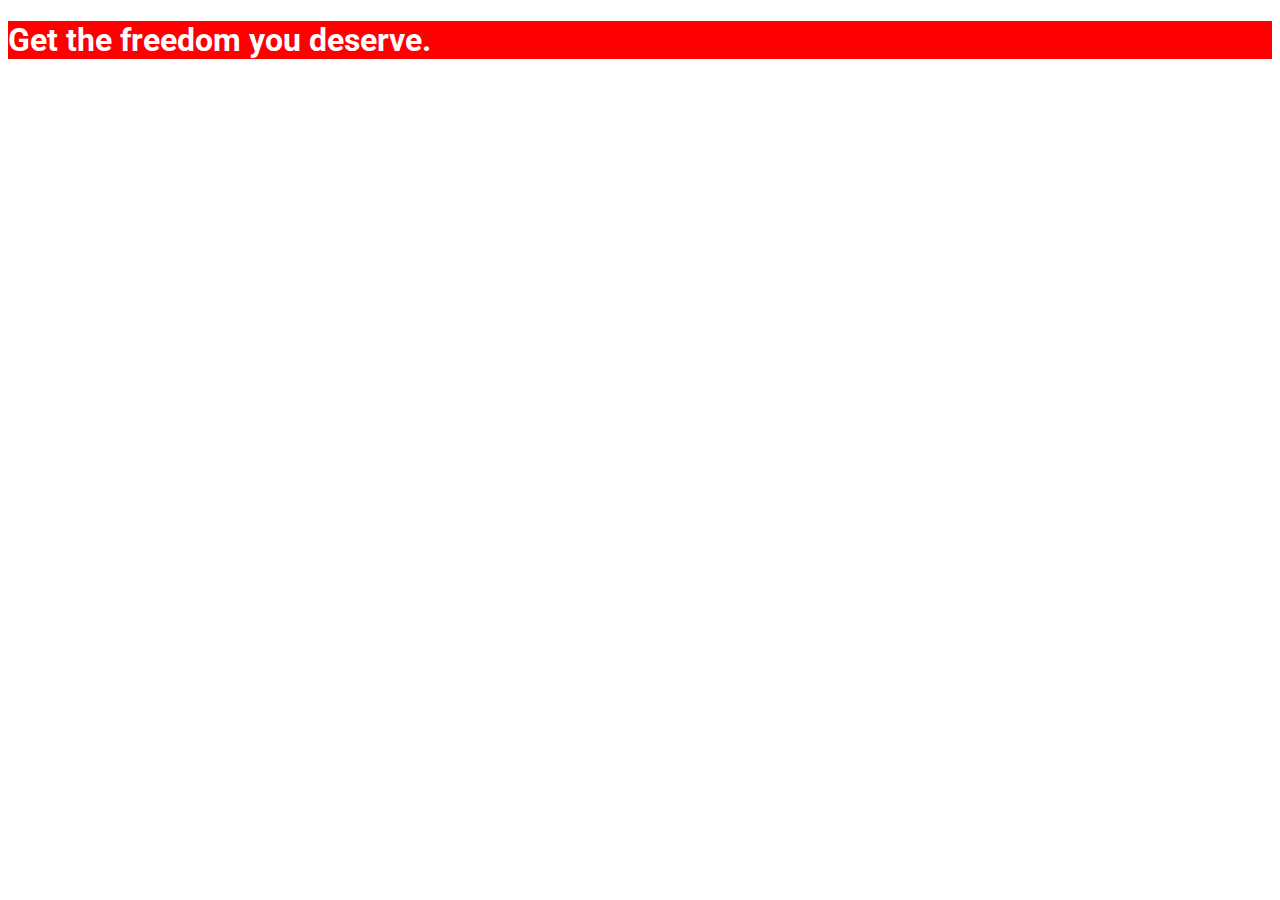
==== index.html @ 7b6d7a40 "first commit" ====
<!DOCTYPE html>
<html lang="en">

<head>
    <meta charset="UTF-8">
    <meta http-equiv="X-UA-Compatible" content="ie=edge">
    <title>uHost</title>
    <link rel="shortcut icon" href="favicon.png">
    <link href="https://fonts.googleapis.com/css2?family=Roboto:wght@100&display=swap" rel="stylesheet">
    <link rel="stylesheet" href="main.css">
</head>

<body>
    <main>
        <section>
            <h1>Get the freedom you deserve.</h1>
        </section>
    </main>
</body>

</html>
---- main.css ----
section {                    
    background-color: red;
}

h1 {
    color: white;
    font-family: 'Roboto', sans-serif;
}
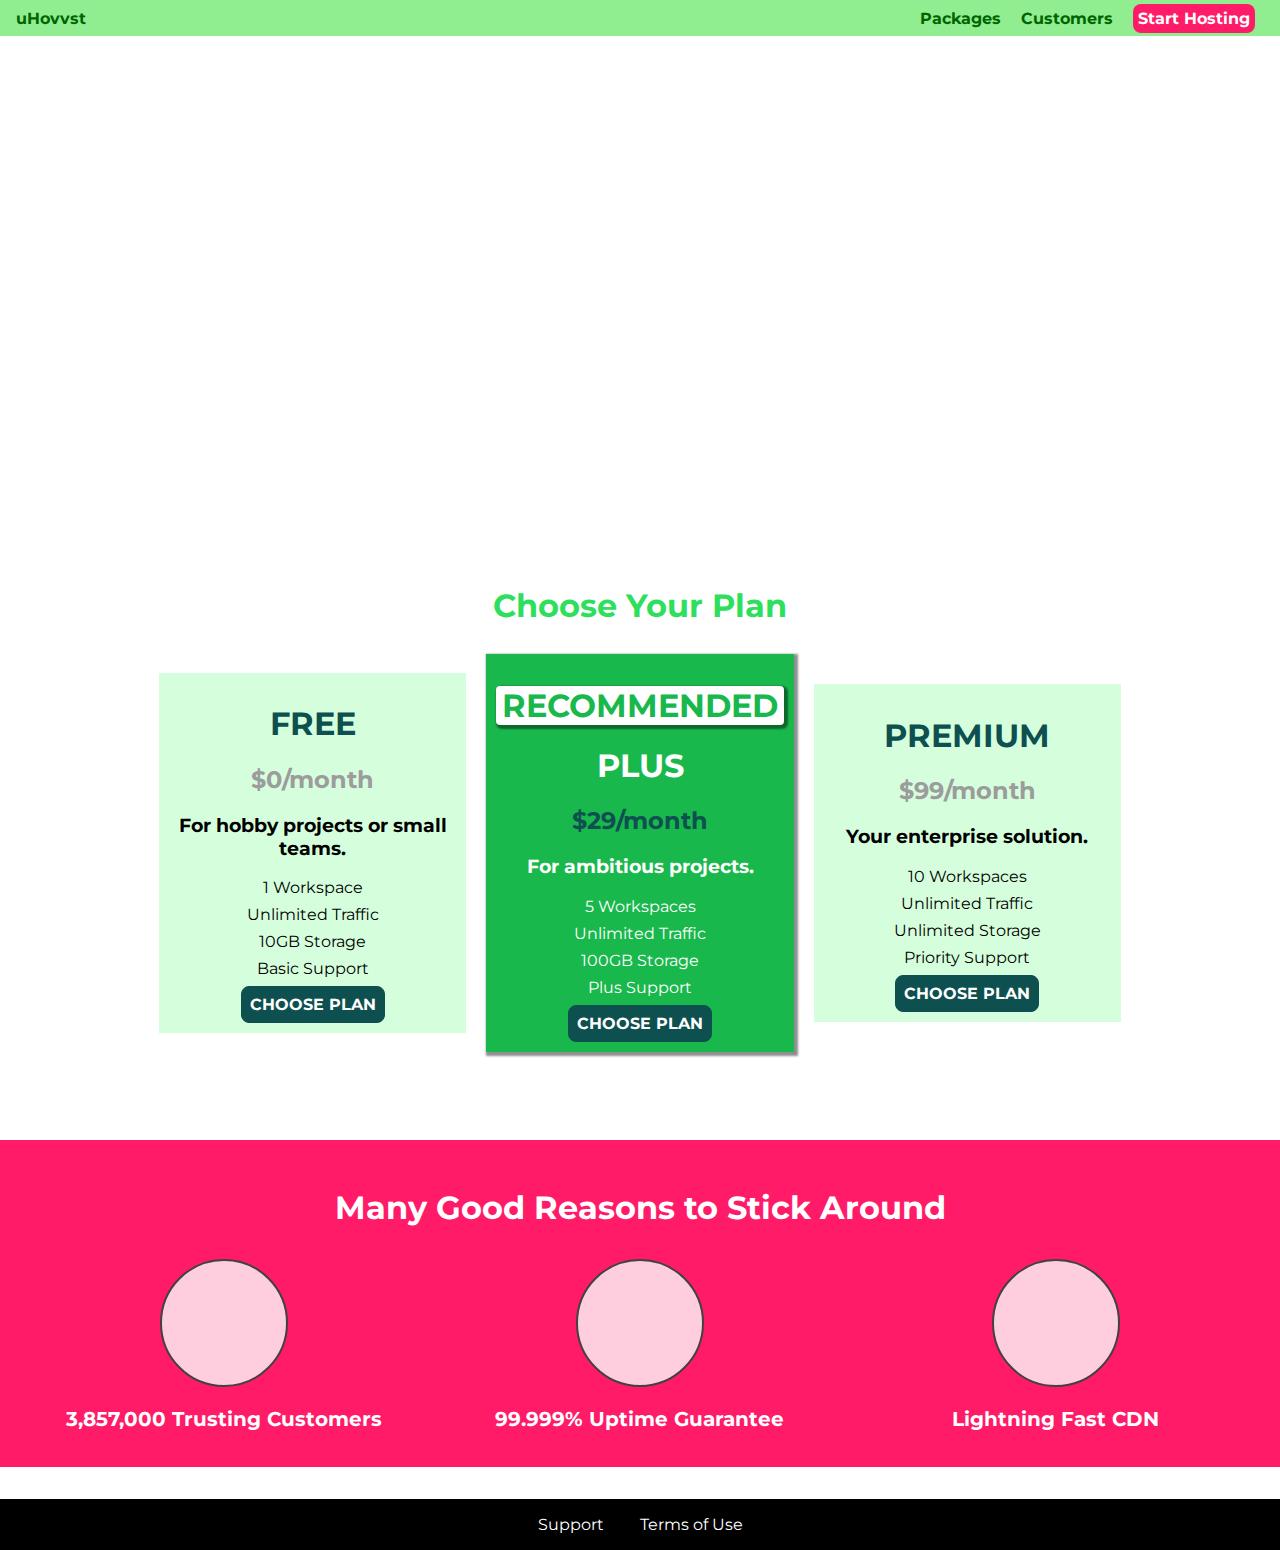
==== commit e4ed648b: "sections 3-5" ====
--- a/index.html
+++ b/index.html
@@ -6,16 +6,121 @@
     <meta http-equiv="X-UA-Compatible" content="ie=edge">
     <title>uHost</title>
     <link rel="shortcut icon" href="favicon.png">
-    <link href="https://fonts.googleapis.com/css2?family=Roboto:wght@100&display=swap" rel="stylesheet">
+    <link href="https://fonts.googleapis.com/css2?family=Roboto:wght@100&family=Montserrat:wght@500;700&display=swap" rel="stylesheet">
+    <link rel="stylesheet" href="shared.css">
     <link rel="stylesheet" href="main.css">
 </head>
 
 <body>
+    <header class="main-header">
+        <div>
+            <a class="main-header__brand" href="index.html">
+                uHovvst
+            </a>
+        </div>
+        <nav class="main-nav">
+            <ul class="main-nav__items">
+                <li class="main-nav__item">
+                    <a href="packages/index.html">Packages</a>
+                </li>
+                <li class="main-nav__item">
+                    <a href="customers/index.html">Customers</a>
+                </li>
+                <li class="main-nav__item main-nav__item--cta">
+                    <a href="start-hosting/index.html">Start Hosting</a>
+                </li>
+            </ul>
+        </nav>
+    </header>
     <main>
-        <section>
+        <section id="product-overview">
             <h1>Get the freedom you deserve.</h1>
         </section>
+        <section id="plans">
+            <h1 class="section-title">Choose Your Plan</h1>
+            <div class="plan__list">
+                <article class="plan">
+                    <h1 class="plan__title">FREE</h1>
+                    <h2 class="plan__price">$0/month</h2>
+                    <h3>For hobby projects or small teams.</h3>
+                    <ul class="plan__features">
+                        <li>1 Workspace</li>
+                        <li>Unlimited Traffic</li>
+                        <li>10GB Storage</li>
+                        <li>Basic Support</li>
+                    </ul>
+                    <div>
+                        <button class="button">CHOOSE PLAN</button>
+                    </div>
+                </article>
+                <article class="plan plan--highlighted">
+                    <h1 class="plan__annotation">RECOMMENDED</h1>
+                    <h1 class="plan__title">PLUS</h1>
+                    <h2 class="plan__price">$29/month</h2>
+                    <h3>For ambitious projects.</h3>
+                    <ul class="plan__features">
+                        <li>5 Workspaces</li>
+                        <li>Unlimited Traffic</li>
+                        <li>100GB Storage</li>
+                        <li>Plus Support</li>
+                    </ul>
+                    <div>
+                        <button class="button">CHOOSE PLAN</button>
+                    </div>
+                </article>
+                <article class="plan">
+                    <h1 class="plan__title">PREMIUM</h1>
+                    <h2 class="plan__price">$99/month</h2>
+                    <h3>Your enterprise solution.</h3>
+                    <ul class="plan__features">
+                        <li>10 Workspaces</li>
+                        <li>Unlimited Traffic</li>
+                        <li>Unlimited Storage</li>
+                        <li>Priority Support</li>
+                    </ul>
+                    <div>
+                        <button class="button">CHOOSE PLAN</button>
+                    </div>
+                </article>
+            </div>
+        </section>
+        <section id="key-features">
+            <h1 class="section-title">Many Good Reasons to Stick Around</h1>
+            <ul class="key-feature__list">
+                <li class="key-feature">
+                    <div class="key-feature__image">
+
+                    </div>
+                    <p class="key-feature__description">3,857,000 Trusting Customers</p>
+                </li>
+                <li class="key-feature">
+                    <div class="key-feature__image">
+
+                    </div>
+                    <p class="key-feature__description">99.999% Uptime Guarantee</p>
+                </li>
+                <li class="key-feature">
+                    <div class="key-feature__image">
+
+                    </div>
+                    <p class="key-feature__description">Lightning Fast CDN</p>
+                </li>
+            </ul>
+        </section>
     </main>
+    <footer class="main-footer">
+        <nav>
+            <ul class="main-footer__links">
+                <li class="main-footer__link">
+                    <a href="#">Support</a>
+                </li>
+                <li class="main-footer__link">
+                    <a href="#">Terms of Use</a>
+                </li>
+            </ul>
+        </nav>
+    </footer>
+
 </body>
 
 </html>--- a/shared.css
+++ b/shared.css
@@ -0,0 +1,126 @@
+* {
+    box-sizing: border-box;
+}
+
+body {
+    font-family: 'Montserrat', sans-serif;
+    margin: 0;
+}
+
+section {                    
+    background-color: white;
+}
+
+h1 {
+    color: black;
+}
+
+.main-header {
+    background: lightgreen;
+    padding: 8px 16px;
+}
+
+header > div {
+    display: inline-block;
+    vertical-align: middle;
+}
+
+.main-header__brand {
+    color: darkgreen;
+    text-decoration: none;
+    font-weight: bold;
+}
+
+.main-nav {
+    display: inline-block;
+    text-align: right;
+    width: calc(100% - 75px);
+    vertical-align: middle;
+}
+
+.main-nav__items {
+    margin: 0;
+    padding: 0;
+    list-style: none;
+}
+
+.main-nav__item {
+    display: inline-block;
+    margin: 0 8px;
+}
+
+.main-nav__item  a {
+    color: darkgreen;
+    text-decoration: none;
+    padding: 3px 0;
+    font-weight: bold;
+}
+
+.main-nav__item a:hover,
+.main-nav__item a:active {
+    color: white;
+    border-bottom: 3px solid;
+}
+
+.main-nav__item--cta a {
+    color: white;
+    background: #ff1b68;
+    padding: 5px;
+    border-radius: 8px;
+}
+
+.main-nav__item--cta a:hover,
+.main-nav__item--cta a:active {
+    color: #ff1b68;
+    background: white;
+    border-bottom: none;
+}
+
+.button {
+    background: #0e4f4f;
+    color: white;
+    font: inherit;
+    border: 1.5px solid #0e4f4f;
+    padding: 8px;
+    border-radius: 8px;
+    font-weight: bold;
+    cursor: pointer;
+}
+
+.button:hover,
+.button:active {
+    color: #0e4f4f;
+    background: white;
+}
+
+.button:focus {
+    outline: none;
+}
+
+.main-footer {
+    background: black;
+    margin-top: 32px;
+    padding: 16px;
+}
+
+.main-footer__links {
+    list-style: none;
+    margin: 0;
+    padding: 0;
+    text-align: center;
+}
+
+.main-footer__link {
+    display: inline-block;
+    margin: 0 16px;
+}
+
+.main-footer__link a {
+    text-decoration: none;
+    color: white;
+}
+
+.main-footer__link a:hover,
+.main-footer__link a:active {
+    color: #ccc;
+}
--- a/main.css
+++ b/main.css
@@ -1,8 +1,113 @@
-section {                    
-    background-color: red;
+#product-overview {
+    background: url("freedom.jpg");
+    width: 100%;
+    height: 528px;
+    padding: 10px;
 }
 
-h1 {
+#product-overview h1 {
     color: white;
-    font-family: 'Roboto', sans-serif;
-}+    font-family: 'Anton', sans-serif;
+}
+
+.section-title {
+    color: #2ddf5c;
+    text-align: center;
+
+}
+
+.plan__list {
+    margin: auto;
+    width: 80%;
+    text-align: center;
+}
+
+.plan {
+    background: #d5ffdc;
+    text-align: center;
+    padding: 10px;
+    margin: 8px;
+    display: inline-block;
+    width: 30%;
+    vertical-align: middle;
+}
+
+.plan--highlighted {
+    background: #19b84c;
+    color: white;
+    box-shadow: 2px 2px 2px 2px rgb(0, 0, 0, 0.445);
+}
+
+.plan__annotation {
+    background: white;
+    color: #19b84c;
+    box-shadow: 2px 2px 2px 2px rgb(0, 0, 0, 0.445);
+    border-radius: 4px;
+}
+
+.plan__title {
+    color: #0e4f4f
+}
+
+.plan__price {
+    color: rgb(156, 156, 156);
+}
+
+.plan--highlighted .plan__title {
+    color: white;
+}
+
+.plan--highlighted .plan__price {
+    color: #0e4f4f;
+}
+
+.plan__features {
+    list-style: none;
+    margin: 0;
+    padding: 0;
+}
+
+.plan__features li {
+    margin: 8px 0px;
+}
+
+
+#key-features {
+    background: #ff1b68;
+    margin-top: 80px;
+    padding: 16px;
+}
+
+#key-features .section-title {
+    color: #fff;
+    margin: 32px;
+}
+
+.key-feature__list {
+    list-style: none;
+    margin: 0;
+    padding: 0;
+    text-align: center;
+}
+
+.key-feature {
+    display: inline-block;
+    width: 33%;
+}
+
+.key-feature__image {
+    background: #ffcede;
+    width: 128px;
+    height: 128px;
+    border: 2px solid #424242;
+    border-radius: 50%;
+    margin: auto;
+}
+
+.key-feature__description {
+    color: white;
+    font-size: 20px;
+    font-weight: bold;
+    text-align: center;
+}
+
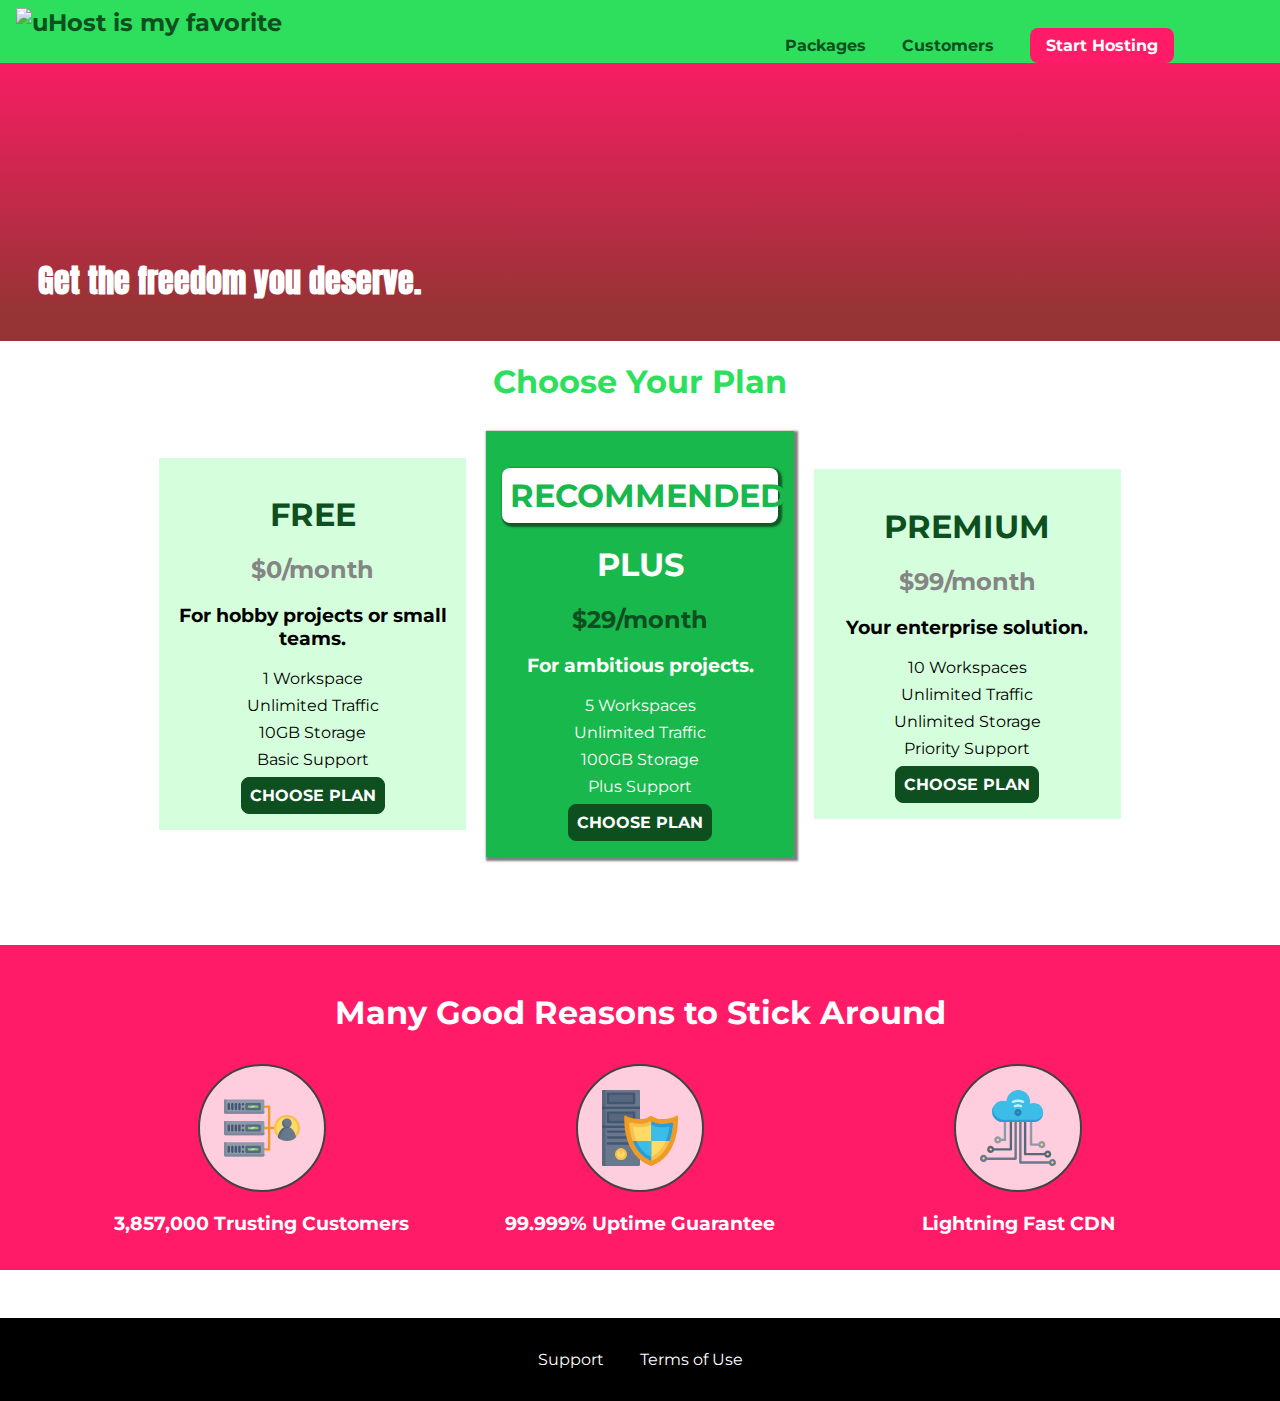
==== commit da7f91a6: "rem units" ====
--- a/index.html
+++ b/index.html
@@ -6,16 +6,18 @@
     <meta http-equiv="X-UA-Compatible" content="ie=edge">
     <title>uHost</title>
     <link rel="shortcut icon" href="favicon.png">
-    <link href="https://fonts.googleapis.com/css2?family=Roboto:wght@100&family=Montserrat:wght@500;700&display=swap" rel="stylesheet">
+    <link href="https://fonts.googleapis.com/css?family=Anton" rel="stylesheet">
+    <link href="https://fonts.googleapis.com/css?family=Montserrat:400,700" rel="stylesheet">
     <link rel="stylesheet" href="shared.css">
     <link rel="stylesheet" href="main.css">
 </head>
 
 <body>
+    <div class="backdrop"></div>
     <header class="main-header">
         <div>
-            <a class="main-header__brand" href="index.html">
-                uHovvst
+            <a href="index.html" class="main-header__brand">
+                <img src="images/uhost-icon.png" alt="uHost is my favorite">
             </a>
         </div>
         <nav class="main-nav">
@@ -44,10 +46,10 @@
                     <h2 class="plan__price">$0/month</h2>
                     <h3>For hobby projects or small teams.</h3>
                     <ul class="plan__features">
-                        <li>1 Workspace</li>
-                        <li>Unlimited Traffic</li>
-                        <li>10GB Storage</li>
-                        <li>Basic Support</li>
+                        <li class="plan__feature">1 Workspace</li>
+                        <li class="plan__feature">Unlimited Traffic</li>
+                        <li class="plan__feature">10GB Storage</li>
+                        <li class="plan__feature">Basic Support</li>
                     </ul>
                     <div>
                         <button class="button">CHOOSE PLAN</button>
@@ -59,10 +61,10 @@
                     <h2 class="plan__price">$29/month</h2>
                     <h3>For ambitious projects.</h3>
                     <ul class="plan__features">
-                        <li>5 Workspaces</li>
-                        <li>Unlimited Traffic</li>
-                        <li>100GB Storage</li>
-                        <li>Plus Support</li>
+                        <li class="plan__feature">5 Workspaces</li>
+                        <li class="plan__feature">Unlimited Traffic</li>
+                        <li class="plan__feature">100GB Storage</li>
+                        <li class="plan__feature">Plus Support</li>
                     </ul>
                     <div>
                         <button class="button">CHOOSE PLAN</button>
@@ -73,10 +75,10 @@
                     <h2 class="plan__price">$99/month</h2>
                     <h3>Your enterprise solution.</h3>
                     <ul class="plan__features">
-                        <li>10 Workspaces</li>
-                        <li>Unlimited Traffic</li>
-                        <li>Unlimited Storage</li>
-                        <li>Priority Support</li>
+                        <li class="plan__feature">10 Workspaces</li>
+                        <li class="plan__feature">Unlimited Traffic</li>
+                        <li class="plan__feature">Unlimited Storage</li>
+                        <li class="plan__feature">Priority Support</li>
                     </ul>
                     <div>
                         <button class="button">CHOOSE PLAN</button>
@@ -89,19 +91,184 @@
             <ul class="key-feature__list">
                 <li class="key-feature">
                     <div class="key-feature__image">
-
+                        <svg viewBox="0 0 512 512">
+                            <path style="fill:#F09B24;" d="M344,248h-32V112c0-4.418-3.582-8-8-8h-40c-4.418,0-8,3.582-8,8s3.582,8,8,8h32v128h-32  c-4.418,0-8,3.582-8,8s3.582,8,8,8h32v128h-32c-4.418,0-8,3.582-8,8s3.582,8,8,8h40c4.418,0,8-3.582,8-8V264h32c4.418,0,8-3.582,8-8  S348.418,248,344,248z"
+                            />
+                            <path style="fill:#8E9AA9;" d="M264,64H8c-4.418,0-8,3.582-8,8v80c0,4.418,3.582,8,8,8h256c4.418,0,8-3.582,8-8V72  C272,67.582,268.418,64,264,64z"
+                            />
+                            <path style="fill:#7C899B;" d="M24,144c-4.418,0-8-3.582-8-8V64H8c-4.418,0-8,3.582-8,8v80c0,4.418,3.582,8,8,8h256  c4.418,0,8-3.582,8-8v-8H24z"
+                            />
+                            <rect x="152" y="96" style="fill:#B8E3A8;" width="88" height="32" />
+                            <g>
+                                <polygon style="fill:#7EC97D;" points="152,96 152,128 166,128 198,96  " />
+                                <polygon style="fill:#7EC97D;" points="220,96 188,128 240,128 240,96  " />
+                            </g>
+                            <path style="fill:#56677E;" d="M240,136h-88c-4.418,0-8-3.582-8-8V96c0-4.418,3.582-8,8-8h88c4.418,0,8,3.582,8,8v32  C248,132.418,244.418,136,240,136z M160,120h72v-16h-72V120z"
+                            />
+                            <g>
+                                <path style="fill:#435670;" d="M32,136c-4.418,0-8-3.582-8-8V96c0-4.418,3.582-8,8-8s8,3.582,8,8v32C40,132.418,36.418,136,32,136z   "
+                                />
+                                <path style="fill:#435670;" d="M56,136c-4.418,0-8-3.582-8-8V96c0-4.418,3.582-8,8-8s8,3.582,8,8v32C64,132.418,60.418,136,56,136z   "
+                                />
+                                <path style="fill:#435670;" d="M80,136c-4.418,0-8-3.582-8-8V96c0-4.418,3.582-8,8-8s8,3.582,8,8v32C88,132.418,84.418,136,80,136z   "
+                                />
+                                <path style="fill:#435670;" d="M104,136c-4.418,0-8-3.582-8-8V96c0-4.418,3.582-8,8-8s8,3.582,8,8v32   C112,132.418,108.418,136,104,136z"
+                                />
+                                <path style="fill:#435670;" d="M128,105c-4.418,0-8-3.582-8-8v-1c0-4.418,3.582-8,8-8s8,3.582,8,8v1   C136,101.418,132.418,105,128,105z"
+                                />
+                                <path style="fill:#435670;" d="M128,136c-4.418,0-8-3.582-8-8v-1c0-4.418,3.582-8,8-8s8,3.582,8,8v1   C136,132.418,132.418,136,128,136z"
+                                />
+                            </g>
+                            <path style="fill:#8E9AA9;" d="M264,208H8c-4.418,0-8,3.582-8,8v80c0,4.418,3.582,8,8,8h256c4.418,0,8-3.582,8-8v-80  C272,211.582,268.418,208,264,208z"
+                            />
+                            <path style="fill:#7C899B;" d="M24,288c-4.418,0-8-3.582-8-8v-72H8c-4.418,0-8,3.582-8,8v80c0,4.418,3.582,8,8,8h256  c4.418,0,8-3.582,8-8v-8H24z"
+                            />
+                            <rect x="152" y="240" style="fill:#B8E3A8;" width="88" height="32" />
+                            <g>
+                                <polygon style="fill:#7EC97D;" points="152,240 152,272 166,272 198,240  " />
+                                <polygon style="fill:#7EC97D;" points="220,240 188,272 240,272 240,240  " />
+                            </g>
+                            <path style="fill:#56677E;" d="M240,280h-88c-4.418,0-8-3.582-8-8v-32c0-4.418,3.582-8,8-8h88c4.418,0,8,3.582,8,8v32  C248,276.418,244.418,280,240,280z M160,264h72v-16h-72V264z"
+                            />
+                            <g>
+                                <path style="fill:#435670;" d="M32,280c-4.418,0-8-3.582-8-8v-32c0-4.418,3.582-8,8-8s8,3.582,8,8v32C40,276.418,36.418,280,32,280   z"
+                                />
+                                <path style="fill:#435670;" d="M56,280c-4.418,0-8-3.582-8-8v-32c0-4.418,3.582-8,8-8s8,3.582,8,8v32C64,276.418,60.418,280,56,280   z"
+                                />
+                                <path style="fill:#435670;" d="M80,280c-4.418,0-8-3.582-8-8v-32c0-4.418,3.582-8,8-8s8,3.582,8,8v32C88,276.418,84.418,280,80,280   z"
+                                />
+                                <path style="fill:#435670;" d="M104,280c-4.418,0-8-3.582-8-8v-32c0-4.418,3.582-8,8-8s8,3.582,8,8v32   C112,276.418,108.418,280,104,280z"
+                                />
+                                <path style="fill:#435670;" d="M128,249c-4.418,0-8-3.582-8-8v-1c0-4.418,3.582-8,8-8s8,3.582,8,8v1   C136,245.418,132.418,249,128,249z"
+                                />
+                                <path style="fill:#435670;" d="M128,280c-4.418,0-8-3.582-8-8v-1c0-4.418,3.582-8,8-8s8,3.582,8,8v1   C136,276.418,132.418,280,128,280z"
+                                />
+                            </g>
+                            <path style="fill:#8E9AA9;" d="M264,352H8c-4.418,0-8,3.582-8,8v80c0,4.418,3.582,8,8,8h256c4.418,0,8-3.582,8-8v-80  C272,355.582,268.418,352,264,352z"
+                            />
+                            <path style="fill:#7C899B;" d="M24,432c-4.418,0-8-3.582-8-8v-72H8c-4.418,0-8,3.582-8,8v80c0,4.418,3.582,8,8,8h256  c4.418,0,8-3.582,8-8v-8H24z"
+                            />
+                            <rect x="152" y="384" style="fill:#B8E3A8;" width="88" height="32" />
+                            <g>
+                                <polygon style="fill:#7EC97D;" points="152,384 152,416 166,416 198,384  " />
+                                <polygon style="fill:#7EC97D;" points="220,384 188,416 240,416 240,384  " />
+                            </g>
+                            <path style="fill:#56677E;" d="M240,424h-88c-4.418,0-8-3.582-8-8v-32c0-4.418,3.582-8,8-8h88c4.418,0,8,3.582,8,8v32  C248,420.418,244.418,424,240,424z M160,408h72v-16h-72V408z"
+                            />
+                            <g>
+                                <path style="fill:#435670;" d="M32,424c-4.418,0-8-3.582-8-8v-32c0-4.418,3.582-8,8-8s8,3.582,8,8v32C40,420.418,36.418,424,32,424   z"
+                                />
+                                <path style="fill:#435670;" d="M56,424c-4.418,0-8-3.582-8-8v-32c0-4.418,3.582-8,8-8s8,3.582,8,8v32C64,420.418,60.418,424,56,424   z"
+                                />
+                                <path style="fill:#435670;" d="M80,424c-4.418,0-8-3.582-8-8v-32c0-4.418,3.582-8,8-8s8,3.582,8,8v32C88,420.418,84.418,424,80,424   z"
+                                />
+                                <path style="fill:#435670;" d="M104,424c-4.418,0-8-3.582-8-8v-32c0-4.418,3.582-8,8-8s8,3.582,8,8v32   C112,420.418,108.418,424,104,424z"
+                                />
+                                <path style="fill:#435670;" d="M128,393c-4.418,0-8-3.582-8-8v-1c0-4.418,3.582-8,8-8s8,3.582,8,8v1   C136,389.418,132.418,393,128,393z"
+                                />
+                                <path style="fill:#435670;" d="M128,424c-4.418,0-8-3.582-8-8v-1c0-4.418,3.582-8,8-8s8,3.582,8,8v1   C136,420.418,132.418,424,128,424z"
+                                />
+                            </g>
+                            <path style="fill:#F7C14D;" d="M424,168c-48.523,0-88,39.477-88,88s39.477,88,88,88s88-39.477,88-88S472.523,168,424,168z" />
+                            <path style="fill:#FFDB66;" d="M424,184c-39.701,0-72,32.299-72,72s32.299,72,72,72s72-32.299,72-72S463.701,184,424,184z" />
+                            <path style="fill:#69788D;" d="M484.893,314.16C476.393,274.588,451.922,248,424,248s-52.393,26.588-60.893,66.16  c-0.605,2.82,0.354,5.749,2.511,7.664C381.731,336.124,402.465,344,424,344s42.269-7.876,58.381-22.176  C484.539,319.909,485.498,316.98,484.893,314.16z"
+                            />
+                            <path style="fill:#56677E;" d="M434.053,249.171C430.768,248.403,427.411,248,424,248c-27.922,0-52.393,26.588-60.893,66.16  c-0.605,2.82,0.354,5.749,2.511,7.664c3.383,3.002,6.979,5.703,10.734,8.125C384.904,286.243,407.373,255.378,434.053,249.171z"
+                            />
+                            <path style="fill:#69788D;" d="M424,192c-17.645,0-32,14.355-32,32s14.355,32,32,32s32-14.355,32-32S441.645,192,424,192z" />
+                            <path style="fill:#56677E;" d="M432,248c-17.645,0-32-14.355-32-32c0-6.783,2.128-13.076,5.742-18.258  C397.444,203.53,392,213.138,392,224c0,17.645,14.355,32,32,32c10.862,0,20.471-5.444,26.258-13.742  C445.076,245.872,438.783,248,432,248z"
+                            />
+
+                        </svg>
                     </div>
                     <p class="key-feature__description">3,857,000 Trusting Customers</p>
                 </li>
                 <li class="key-feature">
                     <div class="key-feature__image">
-
+                        <svg viewBox="0 0 512 512">
+                            <path style="fill:#69788D;" d="M248,0H8C3.582,0,0,3.582,0,8v496c0,4.418,3.582,8,8,8h240c4.418,0,8-3.582,8-8V8  C256,3.582,252.418,0,248,0z"
+                            />
+                            <path style="fill:#56677E;" d="M24,504V8c0-4.418,3.582-8,8-8H8C3.582,0,0,3.582,0,8v496c0,4.418,3.582,8,8,8h24  C27.582,512,24,508.418,24,504z"
+                            />
+                            <g>
+                                <rect x="0" y="112" style="fill:#435670;" width="256" height="16" />
+                                <rect x="0" y="240" style="fill:#435670;" width="256" height="16" />
+                            </g>
+                            <path style="fill:#F7C14D;" d="M128,392c-22.056,0-40,17.944-40,40s17.944,40,40,40s40-17.944,40-40S150.056,392,128,392z" />
+                            <path style="fill:#FFDB66;" d="M128,408c-13.233,0-24,10.767-24,24s10.767,24,24,24s24-10.767,24-24S141.233,408,128,408z" />
+                            <path style="fill:#F7C14D;" d="M128,392c-2.739,0-5.414,0.278-8,0.805V424c0,4.418,3.582,8,8,8c4.418,0,8-3.582,8-8v-31.195  C133.414,392.278,130.739,392,128,392z"
+                            />
+                            <g>
+                                <path style="fill:#435670;" d="M216,288H40c-4.418,0-8-3.582-8-8s3.582-8,8-8h176c4.418,0,8,3.582,8,8S220.418,288,216,288z"
+                                />
+                                <path style="fill:#435670;" d="M216,328H40c-4.418,0-8-3.582-8-8s3.582-8,8-8h176c4.418,0,8,3.582,8,8S220.418,328,216,328z"
+                                />
+                                <path style="fill:#435670;" d="M216,368H40c-4.418,0-8-3.582-8-8s3.582-8,8-8h176c4.418,0,8,3.582,8,8S220.418,368,216,368z"
+                                />
+                                <path style="fill:#435670;" d="M216,16H40c-4.418,0-8,3.582-8,8v64c0,4.418,3.582,8,8,8h176c4.418,0,8-3.582,8-8V24   C224,19.582,220.418,16,216,16z"
+                                />
+                            </g>
+                            <rect x="48" y="32" style="fill:#56677E;" width="160" height="48" />
+                            <path style="fill:#435670;" d="M216,144H40c-4.418,0-8,3.582-8,8v64c0,4.418,3.582,8,8,8h176c4.418,0,8-3.582,8-8v-64  C224,147.582,220.418,144,216,144z"
+                            />
+                            <rect x="48" y="160" style="fill:#56677E;" width="160" height="48" />
+                            <path style="fill:#F09B24;" d="M511.747,180.237c-0.194-6.537-8.107-10.107-13.135-5.894c-5.6,4.693-42.904,21.282-98.514,21.282  c-33.45,0-64.625-20.999-64.929-21.206c-2.9-1.991-6.764-1.85-9.512,0.346c-2.677,2.135-27.201,20.86-63.793,20.86  c-55.607,0-92.914-16.589-98.515-21.282c-5.028-4.211-12.941-0.645-13.135,5.894c-1.634,54.834,4.655,105.941,18.693,151.903  c12.096,39.604,29.759,74.047,52.497,102.373c27.538,34.304,62.743,59.882,104.66,76.045c3.069,1.918,6.757,1.921,9.83,0  c41.917-16.163,77.122-41.741,104.66-76.045c22.738-28.326,40.401-62.77,52.497-102.373  C507.092,286.179,513.381,235.071,511.747,180.237z"
+                            />
+                            <path style="fill:#F7C14D;" d="M476.21,221.226c-1.953-1.631-4.568-2.235-7.036-1.628c-21.686,5.327-44.926,8.028-69.075,8.028  c-25.926,0-49.633-8.975-64.955-16.504c-2.307-1.134-5.016-1.091-7.284,0.116c-14.059,7.477-36.919,16.388-65.994,16.388  c-24.153,0-47.394-2.701-69.075-8.028c-5.155-1.268-10.221,2.966-9.894,8.261c2.077,33.693,7.668,65.635,16.616,94.935  c22.774,74.565,66.139,126.334,128.888,153.868c2.032,0.891,4.397,0.891,6.43,0c61.777-27.107,104.716-78.876,127.62-153.868  c8.948-29.3,14.539-61.241,16.616-94.935C479.224,225.319,478.163,222.856,476.21,221.226z"
+                            />
+                            <path style="fill:#FFDB66;" d="M331.609,451.727c-52.604-25.289-89.304-70.987-109.144-135.944  c-6.532-21.39-11.162-44.336-13.82-68.447c17.133,2.852,34.952,4.291,53.22,4.291c29.394,0,53.376-7.793,69.978-15.561  c17.44,7.736,41.656,15.561,68.256,15.561c18.267,0,36.085-1.439,53.219-4.291c-2.659,24.112-7.288,47.06-13.82,68.448  C419.545,381.108,383.27,426.805,331.609,451.727z"
+                            />
+                            <g>
+                                <path style="fill:#2C9DD4;" d="M479.066,227.858c0.157-2.539-0.903-5.002-2.856-6.633s-4.568-2.235-7.036-1.628   c-21.686,5.327-44.926,8.028-69.075,8.028c-25.926,0-49.633-8.975-64.955-16.504c-1.057-0.52-2.2-0.78-3.345-0.806l-0.072,133.351   h123.601c2.556-6.746,4.933-13.702,7.123-20.874C471.398,293.493,476.989,261.552,479.066,227.858z"
+                                />
+                                <path style="fill:#2C9DD4;" d="M206.658,343.667c24.153,63.42,65.028,108.108,121.743,132.995c1.031,0.452,2.147,0.673,3.263,0.666   l0.063-133.661H206.658z"
+                                />
+                            </g>
+                            <g>
+                                <path style="fill:#3CBDE8;" d="M439.497,315.783c6.532-21.389,11.161-44.336,13.82-68.448c-17.134,2.852-34.952,4.291-53.219,4.291   c-26.6,0-50.815-7.824-68.256-15.561l-0.116,107.601h97.758C433.179,334.807,436.524,325.518,439.497,315.783z"
+                                />
+                                <path style="fill:#3CBDE8;" d="M232.523,343.667c21.144,50.298,54.363,86.56,99.087,108.06l0.117-108.06H232.523z" />
+                            </g>
+                        </svg>
                     </div>
                     <p class="key-feature__description">99.999% Uptime Guarantee</p>
                 </li>
                 <li class="key-feature">
                     <div class="key-feature__image">
-
+                        <svg viewBox="0 0 512 512">
+                            <path style="fill:#8E9AA9;" d="M168,200c-4.418,0-8,3.582-8,8v120h-17.376c-3.302-9.311-12.194-16-22.624-16  c-13.234,0-24,10.767-24,24s10.766,24,24,24c10.429,0,19.321-6.689,22.624-16H168c4.418,0,8-3.582,8-8V208  C176,203.582,172.418,200,168,200z"
+                            />
+                            <path style="fill:#FFDB66;" d="M120,328c-4.411,0-8,3.589-8,8s3.589,8,8,8s8-3.589,8-8S124.411,328,120,328z" />
+                            <path style="fill:#56677E;" d="M208,200c-4.418,0-8,3.582-8,8v184H94.624C91.322,382.689,82.43,376,72,376  c-13.234,0-24,10.767-24,24s10.766,24,24,24c10.429,0,19.321-6.689,22.624-16H208c4.418,0,8-3.582,8-8V208  C216,203.582,212.418,200,208,200z"
+                            />
+                            <path style="fill:#FFDB66;" d="M72,392c-4.411,0-8,3.589-8,8s3.589,8,8,8s8-3.589,8-8S76.411,392,72,392z" />
+                            <path style="fill:#69788D;" d="M240,208c-4.418,0-8,3.582-8,8v239H47.24c-2.671-10.34-12.078-18-23.24-18c-13.234,0-24,10.767-24,24  s10.766,24,24,24c9.666,0,18.009-5.747,21.809-14H240c4.418,0,8-3.582,8-8V216C248,211.582,244.418,208,240,208z"
+                            />
+                            <path style="fill:#FFDB66;" d="M24,453c-4.411,0-8,3.589-8,8s3.589,8,8,8s8-3.589,8-8S28.411,453,24,453z" />
+                            <path style="fill:#69788D;" d="M488,464c-10.429,0-19.321,6.689-22.624,16H280V208c0-4.418-3.582-8-8-8s-8,3.582-8,8v280  c0,4.418,3.582,8,8,8h193.376c3.302,9.311,12.194,16,22.624,16c13.234,0,24-10.767,24-24S501.234,464,488,464z"
+                            />
+                            <path style="fill:#FFDB66;" d="M488,480c-4.411,0-8,3.589-8,8s3.589,8,8,8s8-3.589,8-8S492.411,480,488,480z" />
+                            <path style="fill:#56677E;" d="M456,408c-10.429,0-19.321,6.689-22.624,16H312V208c0-4.418-3.582-8-8-8s-8,3.582-8,8v224  c0,4.418,3.582,8,8,8h129.376c3.302,9.311,12.194,16,22.624,16c13.234,0,24-10.767,24-24S469.234,408,456,408z"
+                            />
+                            <path style="fill:#FFDB66;" d="M456,424c-4.411,0-8,3.589-8,8s3.589,8,8,8s8-3.589,8-8S460.411,424,456,424z" />
+                            <path style="fill:#8E9AA9;" d="M416,344c-10.429,0-19.321,6.689-22.624,16H352V208c0-4.418-3.582-8-8-8s-8,3.582-8,8v160  c0,4.418,3.582,8,8,8h49.376c3.302,9.311,12.194,16,22.624,16c13.234,0,24-10.767,24-24S429.234,344,416,344z"
+                            />
+                            <path style="fill:#FFDB66;" d="M416,360c-4.411,0-8,3.589-8,8s3.589,8,8,8s8-3.589,8-8S420.411,360,416,360z" />
+                            <path style="fill:#3CBDE8;" d="M362,88c-8.741,0-17.231,1.751-25.06,5.085C337.646,88.797,338,84.43,338,80  c0-44.112-35.888-80-80-80c-42.823,0-77.895,33.816-79.909,76.149C170.393,73.415,162.244,72,154,72c-39.701,0-72,32.299-72,72  s32.299,72,72,72h208c35.29,0,64-28.71,64-64S397.29,88,362,88z"
+                            />
+                            <path style="fill:#2C9DD4;" d="M368,200H160c-39.701,0-72-32.299-72-72c0-5.863,0.721-11.559,2.05-17.019  C84.918,120.88,82,132.102,82,144c0,39.701,32.299,72,72,72h208c30.389,0,55.88-21.296,62.379-49.743  C413.565,186.327,392.352,200,368,200z"
+                            />
+                            <path style="fill:#2A7DB5;" d="M256,128c-13.234,0-24,10.767-24,24s10.766,24,24,24c13.233,0,24-10.767,24-24S269.233,128,256,128z"
+                            />
+                            <path style="fill:#2C9DD4;" d="M256,144c-4.411,0-8,3.589-8,8s3.589,8,8,8c4.411,0,8-3.589,8-8S260.411,144,256,144z" />
+                            <g>
+                                <path style="fill:#C5F1FA;" d="M221.755,87.695c-2.994,0-5.864-1.688-7.233-4.572c-1.894-3.991-0.194-8.763,3.798-10.657   C230.157,66.849,242.834,64,256,64c13.166,0,25.844,2.849,37.68,8.466c3.992,1.895,5.692,6.666,3.798,10.657   s-6.666,5.692-10.657,3.798C277.144,82.328,266.774,80,256,80c-10.774,0-21.144,2.328-30.821,6.921   C224.072,87.446,222.904,87.695,221.755,87.695z"
+                                />
+                                <path style="fill:#C5F1FA;" d="M276.545,116.618c-1.148,0-2.316-0.249-3.424-0.774C267.745,113.293,261.985,112,256,112   c-5.985,0-11.745,1.293-17.121,3.844c-3.991,1.895-8.763,0.192-10.657-3.798c-1.894-3.992-0.193-8.764,3.798-10.657   C239.557,97.813,247.625,96,256,96c8.376,0,16.444,1.813,23.98,5.389c3.991,1.894,5.692,6.665,3.798,10.657   C282.41,114.93,279.539,116.618,276.545,116.618z"
+                                />
+                            </g>
+
+                        </svg>
                     </div>
                     <p class="key-feature__description">Lightning Fast CDN</p>
                 </li>
@@ -120,7 +287,6 @@
             </ul>
         </nav>
     </footer>
-
 </body>
 
 </html>--- a/shared.css
+++ b/shared.css
@@ -7,34 +7,53 @@
     margin: 0;
 }
 
-section {                    
-    background-color: white;
+body::-webkit-scrollbar {
+    width: 0
 }
 
-h1 {
-    color: black;
+.backdrop {
+    position: fixed;
+    display: none;
+    top: 0;
+    left: 0;
+    z-index: 100;
+    width: 100vw;
+    height: 100vh; 
+    background: rgba(0,0,0,0.5);
 }
 
 .main-header {
-    background: lightgreen;
-    padding: 8px 16px;
+    width: 100%;
+    position: fixed;
+    top: 0;
+    left: 0;
+    background: #2ddf5c;
+    padding: 0.5rem 1rem;
+    z-index: 1;
 }
 
-header > div {
+.main-header > div {
     display: inline-block;
     vertical-align: middle;
 }
 
 .main-header__brand {
-    color: darkgreen;
+    color: #0e4f1f;
     text-decoration: none;
     font-weight: bold;
+    font-size: 1.5rem;
+    height: 1.5rem;
+    display: inline-block;
+}
+
+.main-header__brand img {
+    height: 100%;
 }
 
 .main-nav {
     display: inline-block;
     text-align: right;
-    width: calc(100% - 75px);
+    width: calc(100% - 4.625rem);
     vertical-align: middle;
 }
 
@@ -46,26 +65,26 @@
 
 .main-nav__item {
     display: inline-block;
-    margin: 0 8px;
+    margin: 0 1rem;
 }
 
-.main-nav__item  a {
-    color: darkgreen;
+.main-nav__item a {
     text-decoration: none;
-    padding: 3px 0;
+    color: #0e4f1f;
     font-weight: bold;
+    padding: 0.2rem 0;
 }
 
 .main-nav__item a:hover,
 .main-nav__item a:active {
     color: white;
-    border-bottom: 3px solid;
+    border-bottom: 5px solid white;
 }
 
 .main-nav__item--cta a {
     color: white;
     background: #ff1b68;
-    padding: 5px;
+    padding: 0.5rem 1rem;
     border-radius: 8px;
 }
 
@@ -73,34 +92,13 @@
 .main-nav__item--cta a:active {
     color: #ff1b68;
     background: white;
-    border-bottom: none;
-}
-
-.button {
-    background: #0e4f4f;
-    color: white;
-    font: inherit;
-    border: 1.5px solid #0e4f4f;
-    padding: 8px;
-    border-radius: 8px;
-    font-weight: bold;
-    cursor: pointer;
-}
-
-.button:hover,
-.button:active {
-    color: #0e4f4f;
-    background: white;
-}
-
-.button:focus {
-    outline: none;
+    border: none;
 }
 
 .main-footer {
     background: black;
-    margin-top: 32px;
-    padding: 16px;
+    padding: 2rem;
+    margin-top: 3rem;
 }
 
 .main-footer__links {
@@ -112,15 +110,36 @@
 
 .main-footer__link {
     display: inline-block;
-    margin: 0 16px;
+    margin: 0 1rem;
 }
 
 .main-footer__link a {
+    color: white;
     text-decoration: none;
-    color: white;
 }
 
 .main-footer__link a:hover,
 .main-footer__link a:active {
     color: #ccc;
 }
+
+.button {
+    background: #0e4f1f;
+    color: white;
+    font: inherit;
+    border: 1.5px solid #0e4f1f;
+    padding: 0.5rem;
+    border-radius: 8px;
+    font-weight: bold;
+    cursor: pointer;
+}
+
+.button:hover,
+.button:active {
+    background: white;
+    color: #0e4f1f;
+}
+
+.button:focus {
+    outline: none;
+}
--- a/main.css
+++ b/main.css
@@ -1,32 +1,48 @@
+
+
 #product-overview {
-    background: url("freedom.jpg");
-    width: 100%;
-    height: 528px;
-    padding: 10px;
+    background: linear-gradient(to top, rgba(80, 68, 18, 0.6) 10%, transparent),
+      url("images/freedom.jpg") left 10% bottom 80%/cover no-repeat border-box,
+      #ff1b68;
+    /* background-image: url("freedom.jpg");
+      background-size: cover;
+      background-position: left 10% bottom 20%; */
+    /* background-repeat: no-repeat;
+      background-origin: border-box;
+      background-clip: border-box; */
+    /* background-image: linear-gradient(180deg, red 70%, blue 60%, rgba(0,0,0,0.5)); */
+    /* background-image: radial-gradient(ellipse farthest-corner at 20% 50%, red, blue 70%, green); */
+    width: 100vw;
+    height: 33vh;
+    margin-top: 2.75rem;
+    /* border: 5px dashed red; */
+    position: relative;
+  }
+
+.section-title {
+    color: #2ddf5c;
+    text-align: center;
 }
 
 #product-overview h1 {
     color: white;
     font-family: 'Anton', sans-serif;
-}
-
-.section-title {
-    color: #2ddf5c;
-    text-align: center;
-
+    position: absolute;
+    bottom: 5%;
+    left: 3%;
 }
 
 .plan__list {
+    width: 80%;
     margin: auto;
-    width: 80%;
     text-align: center;
 }
 
 .plan {
     background: #d5ffdc;
     text-align: center;
-    padding: 10px;
-    margin: 8px;
+    padding: 1rem;
+    margin: 0.5rem;
     display: inline-block;
     width: 30%;
     vertical-align: middle;
@@ -35,22 +51,23 @@
 .plan--highlighted {
     background: #19b84c;
     color: white;
-    box-shadow: 2px 2px 2px 2px rgb(0, 0, 0, 0.445);
+    box-shadow: 2px 2px 2px 2px rgba(0, 0, 0, 0.5);
 }
 
 .plan__annotation {
     background: white;
     color: #19b84c;
-    box-shadow: 2px 2px 2px 2px rgb(0, 0, 0, 0.445);
-    border-radius: 4px;
+    padding: 0.5rem;
+    box-shadow: 2px 2px 2px 2px rgba(0, 0, 0, 0.5);
+    border-radius: 8px;
 }
 
 .plan__title {
-    color: #0e4f4f
+    color: #0e4f1f;
 }
 
 .plan__price {
-    color: rgb(156, 156, 156);
+    color: #858585;
 }
 
 .plan--highlighted .plan__title {
@@ -58,7 +75,7 @@
 }
 
 .plan--highlighted .plan__price {
-    color: #0e4f4f;
+    color: #0e4f1f;
 }
 
 .plan__features {
@@ -67,20 +84,19 @@
     padding: 0;
 }
 
-.plan__features li {
-    margin: 8px 0px;
+.plan__feature {
+    margin: 0.5rem 0;
 }
-
 
 #key-features {
     background: #ff1b68;
-    margin-top: 80px;
-    padding: 16px;
+    margin-top: 5rem;
+    padding: 1rem;
 }
 
 #key-features .section-title {
-    color: #fff;
-    margin: 32px;
+    color: white;
+    margin: 2rem;
 }
 
 .key-feature__list {
@@ -92,7 +108,8 @@
 
 .key-feature {
     display: inline-block;
-    width: 33%;
+    width: 30%;
+    vertical-align: top;
 }
 
 .key-feature__image {
@@ -102,12 +119,17 @@
     border: 2px solid #424242;
     border-radius: 50%;
     margin: auto;
+    padding: 1.5rem;
 }
 
 .key-feature__description {
+    text-align: center;
+    font-weight: bold;
     color: white;
-    font-size: 20px;
-    font-weight: bold;
-    text-align: center;
+    font-size: 1.2rem;
 }
 
+/* h1 {
+    font-family: sans-serif;
+} */
+
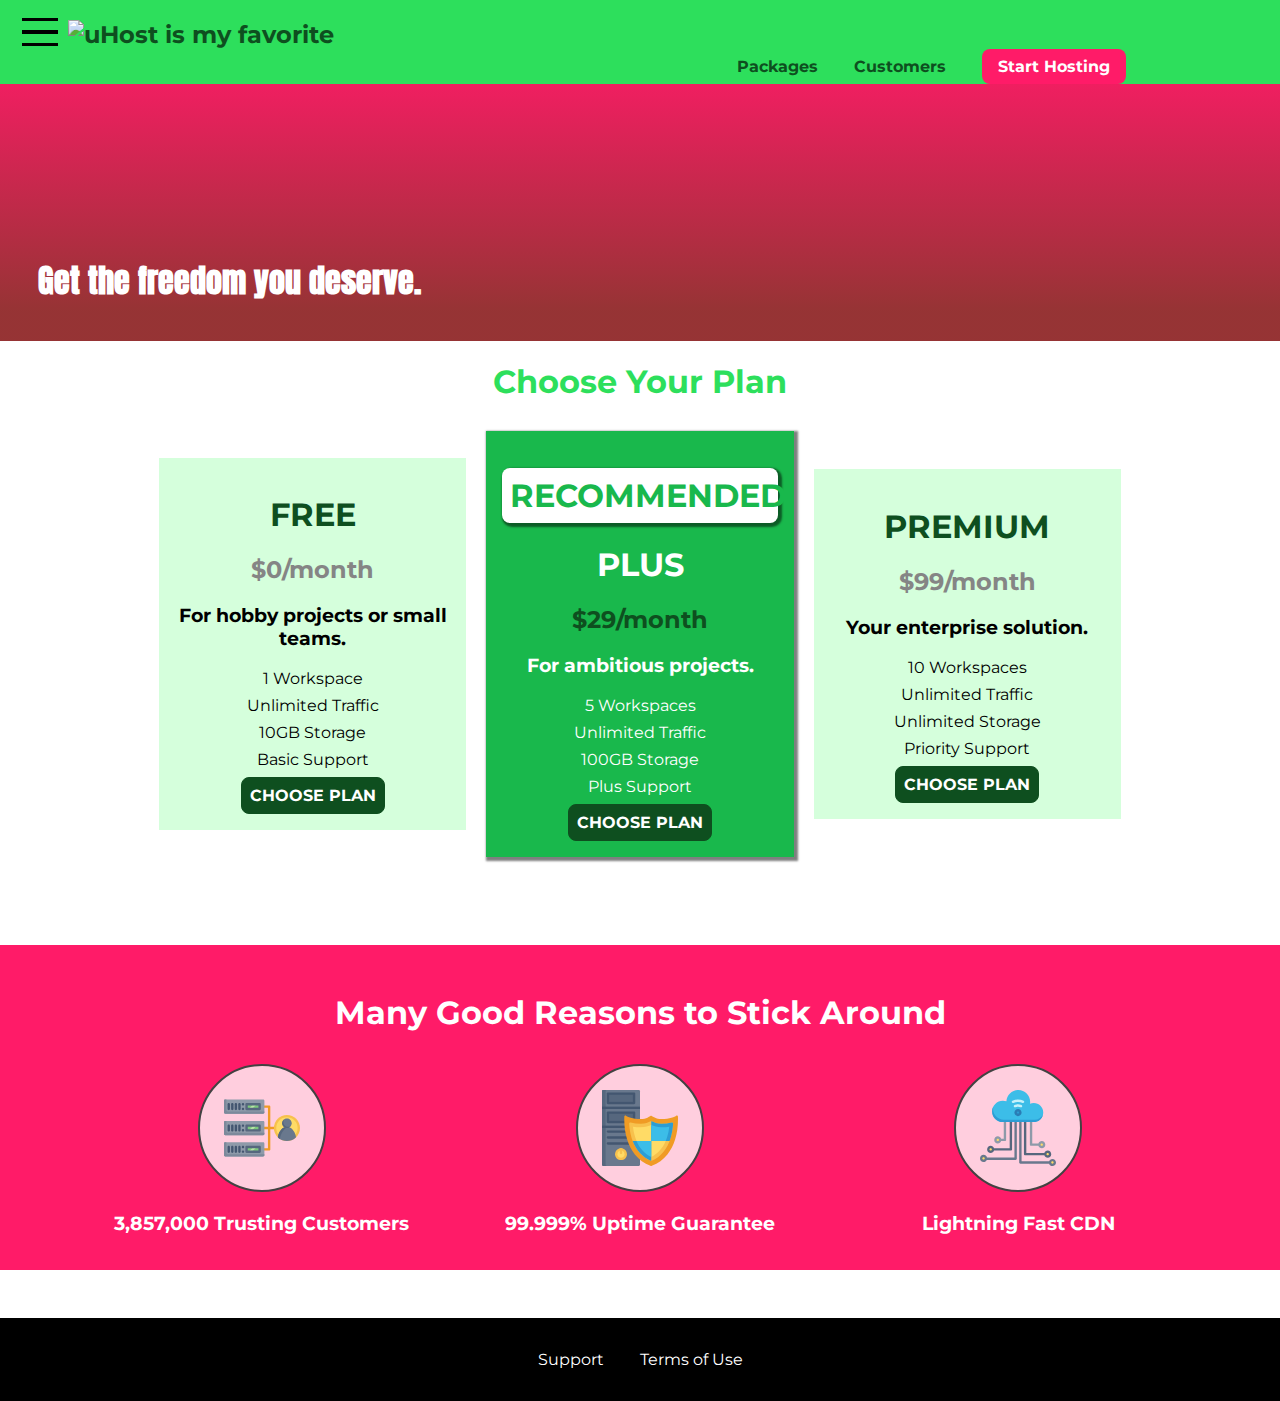
==== commit 706bc253: "js css properties" ====
--- a/index.html
+++ b/index.html
@@ -14,8 +14,20 @@
 
 <body>
     <div class="backdrop"></div>
+    <div class="modal">
+        <h1 class="modal__title">Do you want to continue?</h1>
+        <div class="modal__actions">
+            <a href="start-hosting/index.html" class="modal__action">Yes!</a>
+            <button class="modal__action modal__action--negative" type="button">No!</button>
+        </div>
+    </div>
     <header class="main-header">
         <div>
+            <button class="toggle-button">
+                <span class="toggle-button__bar"></span>
+                <span class="toggle-button__bar"></span>
+                <span class="toggle-button__bar"></span>
+            </button>
             <a href="index.html" class="main-header__brand">
                 <img src="images/uhost-icon.png" alt="uHost is my favorite">
             </a>
@@ -34,6 +46,19 @@
             </ul>
         </nav>
     </header>
+    <nav class="mobile-nav">
+        <ul class="mobile-nav__items">
+            <li class="mobile-nav__item">
+                <a href="packages/index.html">Packages</a>
+            </li>
+            <li class="mobile-nav__item">
+                <a href="customers/index.html">Customers</a>
+            </li>
+            <li class="mobile-nav__item mobile-nav__item--cta">
+                <a href="start-hosting/index.html">Start Hosting</a>
+            </li>
+        </ul>
+    </nav>
     <main>
         <section id="product-overview">
             <h1>Get the freedom you deserve.</h1>
@@ -287,6 +312,7 @@
             </ul>
         </nav>
     </footer>
+    <script src="shared.js"></script>
 </body>
 
 </html>--- a/shared.css
+++ b/shared.css
@@ -44,6 +44,7 @@
     font-size: 1.5rem;
     height: 1.5rem;
     display: inline-block;
+    vertical-align: middle;
 }
 
 .main-header__brand img {
@@ -53,7 +54,7 @@
 .main-nav {
     display: inline-block;
     text-align: right;
-    width: calc(100% - 4.625rem);
+    width: calc(100% - 122px);
     vertical-align: middle;
 }
 
@@ -68,7 +69,8 @@
     margin: 0 1rem;
 }
 
-.main-nav__item a {
+.main-nav__item a,
+.mobile-nav__item a {
     text-decoration: none;
     color: #0e4f1f;
     font-weight: bold;
@@ -81,7 +83,8 @@
     border-bottom: 5px solid white;
 }
 
-.main-nav__item--cta a {
+.main-nav__item--cta a,
+.mobile-nav__item--cta a {
     color: white;
     background: #ff1b68;
     padding: 0.5rem 1rem;
@@ -89,7 +92,9 @@
 }
 
 .main-nav__item--cta a:hover,
-.main-nav__item--cta a:active {
+.main-nav__item--cta a:active,
+.mobile-nav__item--cta a:hover,
+.mobile-nav__item--cta a:active {
     color: #ff1b68;
     background: white;
     border: none;
@@ -122,6 +127,57 @@
 .main-footer__link a:active {
     color: #ccc;
 }
+
+.toggle-button {
+    width: 3rem;
+    background: transparent;
+    border: none;
+    cursor: pointer;
+    padding-top: 0;
+    padding-bottom: 0;
+    vertical-align: middle;
+  }
+  
+  .toggle-button:focus {
+    outline: none;
+  }
+  
+  .toggle-button__bar {
+    width: 100%;
+    height: 0.2rem;
+    background: black;
+    display: block;
+    margin: 0.6rem 0;
+  }
+  
+
+.mobile-nav {
+    display: none;
+    position: fixed;
+    z-index: 101;
+    top: 0;
+    left: 0;
+    background: white;
+    width: 50%;
+    height: 100vh;
+  }
+  
+  .mobile-nav__items {
+    width: 90%;
+    height: 100%;
+    list-style: none;
+    margin: 10% auto;
+    padding: 0;
+    text-align: center;
+  }
+  
+  .mobile-nav__item {
+    margin: 1rem 0;
+  }
+  
+  .mobile-nav__item a {
+    font-size: 1.5rem;
+  }
 
 .button {
     background: #0e4f1f;
@@ -143,3 +199,7 @@
 .button:focus {
     outline: none;
 }
+
+.open {
+    display: block;
+}
--- a/main.css
+++ b/main.css
@@ -129,7 +129,51 @@
     font-size: 1.2rem;
 }
 
-/* h1 {
-    font-family: sans-serif;
-} */
-
+.modal {
+    position: fixed;
+    display: none;
+    z-index: 200;
+    top: 20%;
+    left: 30%;
+    width: 40%;
+    background: white;
+    padding: 1rem;
+    border: 1px solid #ccc;
+    box-shadow: 1px 1px 1px rgba(0, 0, 0, 0.5);
+  }
+  
+  .modal__title {
+    text-align: center;
+    margin: 0 0 1rem 0;
+  }
+  
+  .modal__actions {
+    text-align: center;
+  }
+  
+  .modal__action {
+    border: 1px solid #0e4f1f;
+    background: #0e4f1f;
+    text-decoration: none;
+    color: white;
+    font: inherit;
+    padding: 0.5rem 1rem;
+    cursor: pointer;
+  }
+  
+  .modal__action:hover,
+  .modal__action:active {
+    background: #2ddf5c;
+    border-color: #2ddf5c;
+  }
+  
+  .modal__action--negative {
+    background: red;
+    border-color: red;
+  }
+  
+  .modal__action--negative:hover,
+  .modal__action--negative:active {
+    background: #ff5454;
+    border-color: #ff5454;
+  }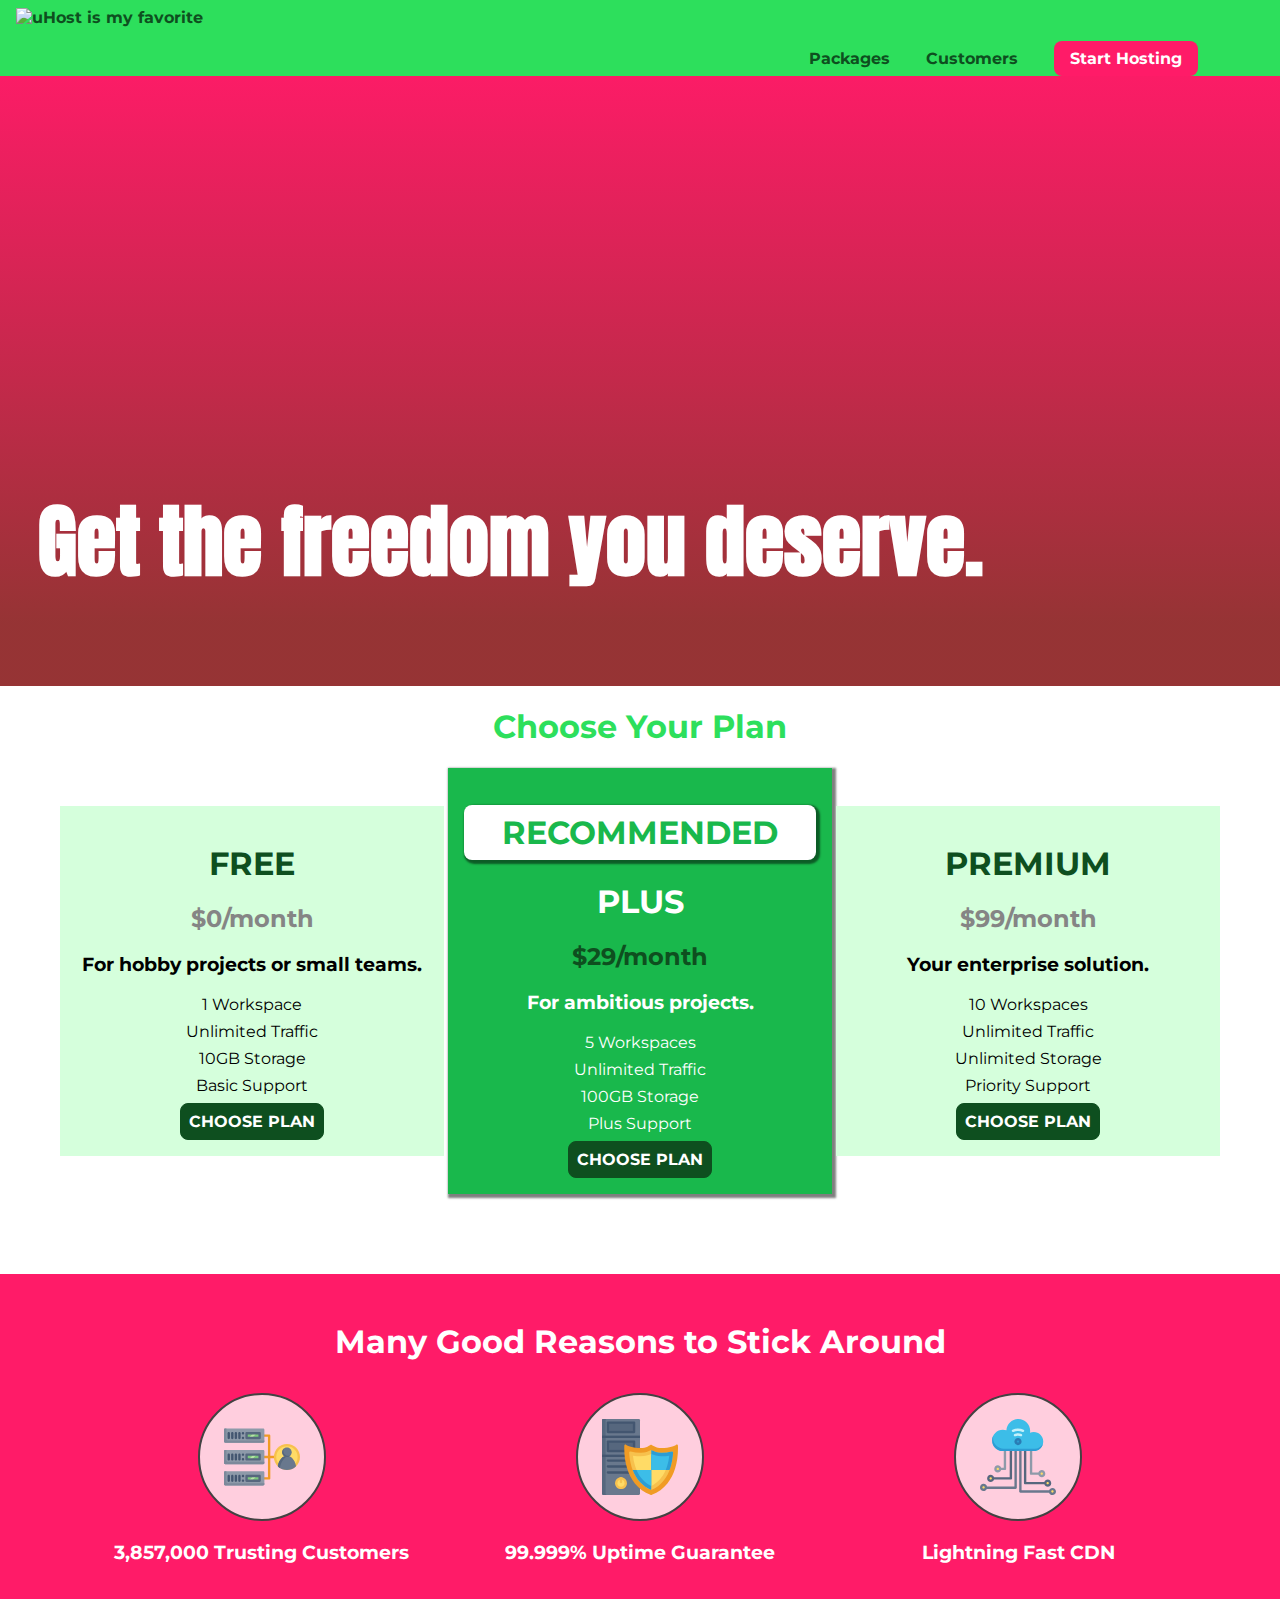
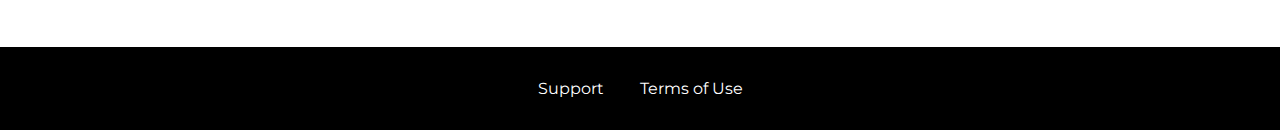
==== commit 392bced6: "forms, fonts" ====
--- a/index.html
+++ b/index.html
@@ -4,10 +4,10 @@
 <head>
     <meta charset="UTF-8">
     <meta http-equiv="X-UA-Compatible" content="ie=edge">
+    <meta name="viewport" content="width=device-width, initial-scale=1.0, minimum-scale=1.0">
     <title>uHost</title>
     <link rel="shortcut icon" href="favicon.png">
-    <link href="https://fonts.googleapis.com/css?family=Anton" rel="stylesheet">
-    <link href="https://fonts.googleapis.com/css?family=Montserrat:400,700" rel="stylesheet">
+
     <link rel="stylesheet" href="shared.css">
     <link rel="stylesheet" href="main.css">
 </head>
@@ -314,5 +314,4 @@
     </footer>
     <script src="shared.js"></script>
 </body>
-
 </html>--- a/shared.css
+++ b/shared.css
@@ -1,3 +1,7 @@
+@import url('https://fonts.googleapis.com/css?family=Roboto:400i,900i');
+@import url('https://fonts.googleapis.com/css?family=Anton');
+@import url('https://fonts.googleapis.com/css?family=Montserrat:400,700');
+
 * {
     box-sizing: border-box;
 }
@@ -9,6 +13,11 @@
 
 body::-webkit-scrollbar {
     width: 0
+}
+
+main {
+    min-height: calc(100vh - -3.5rem - 8rem);
+    margin-top: 3.5rem;
 }
 
 .backdrop {
@@ -41,10 +50,9 @@
     color: #0e4f1f;
     text-decoration: none;
     font-weight: bold;
-    font-size: 1.5rem;
-    height: 1.5rem;
+    height: 2.5rem;
     display: inline-block;
-    vertical-align: middle;
+    vertical-align: bottom;
 }
 
 .main-header__brand img {
@@ -52,9 +60,9 @@
 }
 
 .main-nav {
-    display: inline-block;
+    display: none;
     text-align: right;
-    width: calc(100% - 122px);
+    width: calc(100% - 50px);
     vertical-align: middle;
 }
 
@@ -114,8 +122,7 @@
 }
 
 .main-footer__link {
-    display: inline-block;
-    margin: 0 1rem;
+    margin: 1 0rem;
 }
 
 .main-footer__link a {
@@ -126,6 +133,21 @@
 .main-footer__link a:hover,
 .main-footer__link a:active {
     color: #ccc;
+}
+
+@media (min-width: 40rem) {
+    .toggle-button {
+        display: none;
+    }
+    
+    .main-nav {
+        display: inline-block;
+    }
+
+    .main-footer__link {
+        display: inline-block;
+        margin: 0 1rem;
+    }
 }
 
 .toggle-button {
@@ -149,7 +171,17 @@
     display: block;
     margin: 0.6rem 0;
   }
-  
+
+ 
+@media (min-width: 40rem) {
+    .toggle-button {
+        display: none;
+    }
+    
+    .main-nav {
+        display: inline-block;
+    }
+}
 
 .mobile-nav {
     display: none;
@@ -158,7 +190,7 @@
     top: 0;
     left: 0;
     background: white;
-    width: 50%;
+    width: 70%;
     height: 100vh;
   }
   
@@ -200,6 +232,13 @@
     outline: none;
 }
 
+.button[disabled] {
+    cursor: not-allowed;
+    border: rgba(204, 204, 204, 0.803);
+    background: #ccc;
+    color: gray;
+}
+
 .open {
-    display: block;
-}
+    display: block !important;
+}
--- a/main.css
+++ b/main.css
@@ -2,7 +2,7 @@
 
 #product-overview {
     background: linear-gradient(to top, rgba(80, 68, 18, 0.6) 10%, transparent),
-      url("images/freedom.jpg") left 10% bottom 80%/cover no-repeat border-box,
+      url("images/freedom.jpg") center/cover no-repeat border-box,
       #ff1b68;
     /* background-image: url("freedom.jpg");
       background-size: cover;
@@ -13,11 +13,11 @@
     /* background-image: linear-gradient(180deg, red 70%, blue 60%, rgba(0,0,0,0.5)); */
     /* background-image: radial-gradient(ellipse farthest-corner at 20% 50%, red, blue 70%, green); */
     width: 100vw;
-    height: 33vh;
-    margin-top: 2.75rem;
+    height: 45vh;
+    margin-top: 2.5rem;
     /* border: 5px dashed red; */
     position: relative;
-  }
+}
 
 .section-title {
     color: #2ddf5c;
@@ -30,28 +30,43 @@
     position: absolute;
     bottom: 5%;
     left: 3%;
-}
-
-.plan__list {
-    width: 80%;
-    margin: auto;
-    text-align: center;
+    font-size: 1.6rem;
+}
+
+@media (min-width: 40rem) {
+  #product-overview {
+    height: 60vh;
+    background-position: 50% 20%;
+  }
+
+  #product-overview h1 {
+    font-size: 3rem;
+  }
+}
+
+@media (min-width: 60rem) {
+  #product-overview {
+    height: 70vh;
+    background-position: 50% 20%;
+  }
+
+  #product-overview h1 {
+    font-size: 5rem;
+  }
 }
 
 .plan {
     background: #d5ffdc;
     text-align: center;
     padding: 1rem;
-    margin: 0.5rem;
-    display: inline-block;
-    width: 30%;
+    margin: 0.5rem 0;
+    width: 100%;
     vertical-align: middle;
 }
 
 .plan--highlighted {
     background: #19b84c;
     color: white;
-    box-shadow: 2px 2px 2px 2px rgba(0, 0, 0, 0.5);
 }
 
 .plan__annotation {
@@ -88,6 +103,25 @@
     margin: 0.5rem 0;
 }
 
+@media (min-width: 40rem) {
+  .plan__list {
+    width: 100%;
+    text-align: center;
+}
+
+  .plan {
+    display: inline-block;
+    width: 30%;
+    margin: auto;
+    min-width: 13rem;
+    max-width: 25rem;
+  }
+
+  .plan--highlighted { 
+    box-shadow: 2px 2px 2px 2px rgba(0, 0, 0, 0.5);
+  }
+}
+
 #key-features {
     background: #ff1b68;
     margin-top: 5rem;
@@ -107,8 +141,6 @@
 }
 
 .key-feature {
-    display: inline-block;
-    width: 30%;
     vertical-align: top;
 }
 
@@ -127,6 +159,15 @@
     font-weight: bold;
     color: white;
     font-size: 1.2rem;
+}
+
+@media (min-width: 40rem) {
+  .key-feature {
+    display: inline-block;
+    width: 30%;
+    vertical-align: top;
+    max-width: 25rem;
+  }
 }
 
 .modal {
